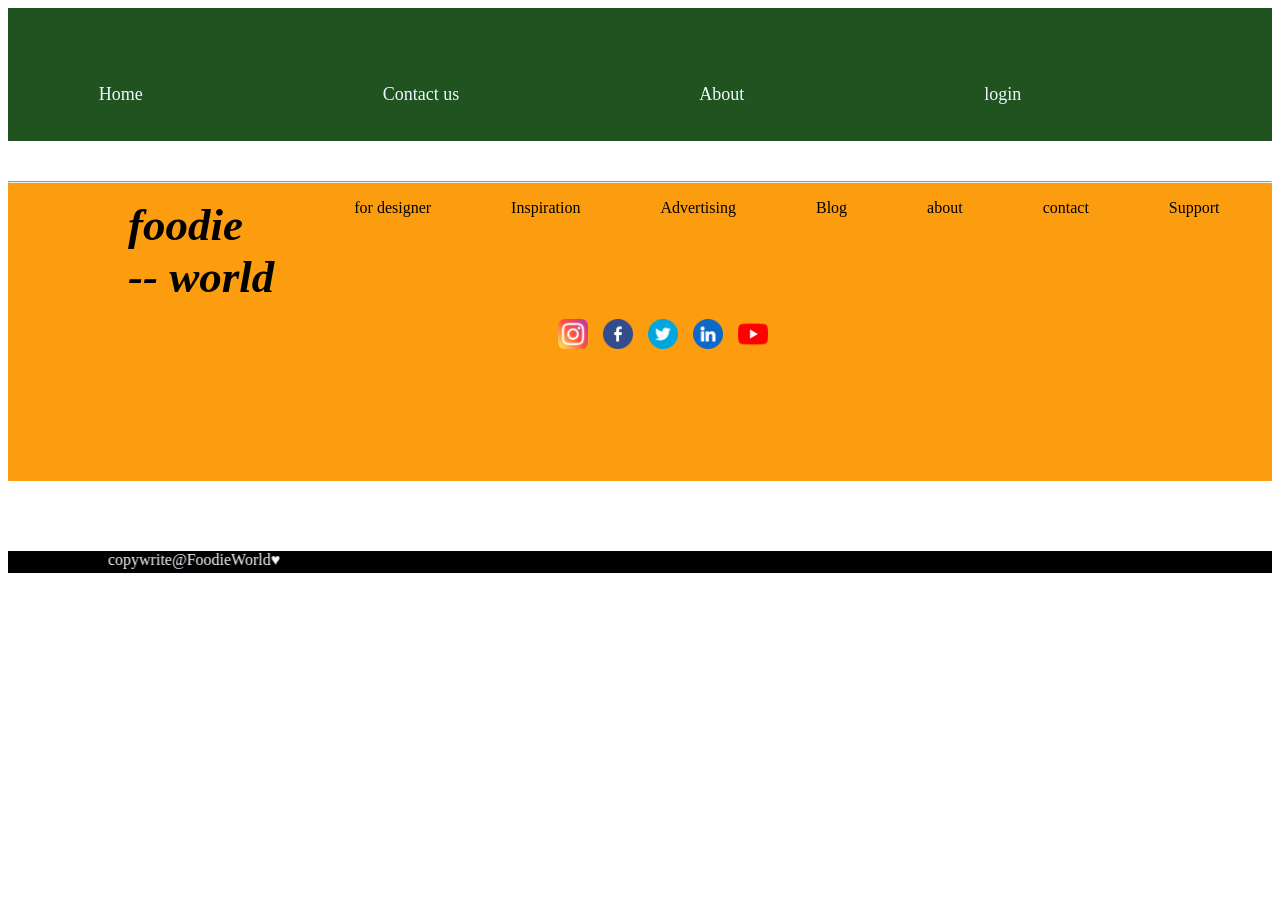
==== contact01.html @ 538b3e46 "friest commit" ====
<!DOCTYPE html>
<html lang="en">
<head>
    <meta charset="UTF-8">
    <meta http-equiv="X-UA-Compatible" content="IE=edge">
    <meta name="viewport" content="width=device-width, initial-scale=1.0">
    <title>about</title>
    <style type="text/css">
        nav {
    background-color: rgb(32, 83, 32);
    color: black;
   display: grid;
    place-items: center;
    margin-bottom: 30px;
    font-family: Cambria, Cochin, Georgia, Times, 'Times New Roman', serif;
}
nav ul a{
    display: inline-block;
    padding: 20px;
    transition: o.2s ease;
    text-decoration-line: none;
}
nav ul  a:hover{
   
    color:black;
    border-radius: 5px;
}
        .s0 img{
            margin-left: 100px;
            transition: 0.5s ease;
        }
        .s0 img:hover{
            transform: scale(1.05);
        }
        .s0{
            margin-left: 200px;
        }
      
        .add {
          display: flex;
         
          
        }
        .center{
            margin-right: 200px;
        }
        .sum{
            text-align: center;
            margin-top: 30px;
            margin-left: 200px;
            
          
        }
        button{
           
            color: white;
            margin-left: 700px;
            width: fit-content;
        }
        i{
            text-align: center;
            margin-left: 600px;
        }
        .add1{
    background-color: grey;
    border-radius: 25px;

}
.s0 img{
    border-radius: 50%;
    width: 100px;
    height: 100px;
    margin-left: 100px;
}
.nav a{
    float: right;
    margin-right: 200px;
    text-decoration: none;
    color: aliceblue;
    margin-top: 40px;
    font-size: large;
}
.copy{
        margin-top: 70px;
        background-color: black;
        color: aliceblue;
        
    }
    .span img{
             display: block;
         width: 100px;
         height: 100px;
            transition: 0.5s ease;
            border-radius: 50%;
    
    }
    .about{
       
        margin-top: 40px;
        background-color: rgb(252, 157, 16);
        color: #000;
        height: 300px;

    }
    .about ul{
        display: flex;
    }
    .about ul li{
        padding-left: 70px;
        list-style: none;
        text-decoration: none;
        margin-left: 10px;
        cursor: pointer;
        list-style-type: none;
        color:black ;
    }
    .about ul li a{
text-decoration: none;
list-style-type: none;
color: #000;

    }
       
    li b{
        font-style: italic;
        font-size: 45px;
    }
    .about .im {
        display: flex;
        width: 30px;
        height: 30px;
        border-radius: 50%;
        margin-top: 10px;
        cursor: pointer;
        margin-top: 10px;
        margin-left: 500px;
        padding-left: 50px;
        
    
    }
    
  

    </style>
</head>
<body> 
    <nav class="nav">
    <ul type="none">
        <a href="loginpage.html"><li>login</li></a>
        <a href="about.html"><li>About</li></a>
        <a href="contact01.html"><li>Contact us</li></a>
<a href="foodie.html"><li> Home </li></a>




</ul>
</nav>
   
    
    

<section class="about">
    <hr>
    
    <ul>
        <li><b>foodie <br>-- world</b> </li>
        <li>for designer</li>
        <li>Inspiration</li>
        <li>Advertising</li>
        <li>Blog</li>
        <li><a href="about.html">about</a></li>
        <li><a href="contact01.html">contact</a></li>

        <li>Support</li> 
       
    </ul>
    <div class="im">
        <img src="image/instagram.png" alt="">
      <img style="margin-left: 15px;" src="image/facebook.png" alt="">
      <img style="margin-left: 15px;" src="image/twitter.png" alt="">  
      <img style="margin-left: 15px;" src="image/linkedin.png" alt="">  
      <img style="margin-left: 15px;" src="image/youtube.png" alt="">  
  
    </div>
   </section>

<div class="copy">
    
    <marquee behavior="scroll" direction="right">
copywrite@FoodieWorld&hearts;
</marquee>
</div>   
</body>
</html>
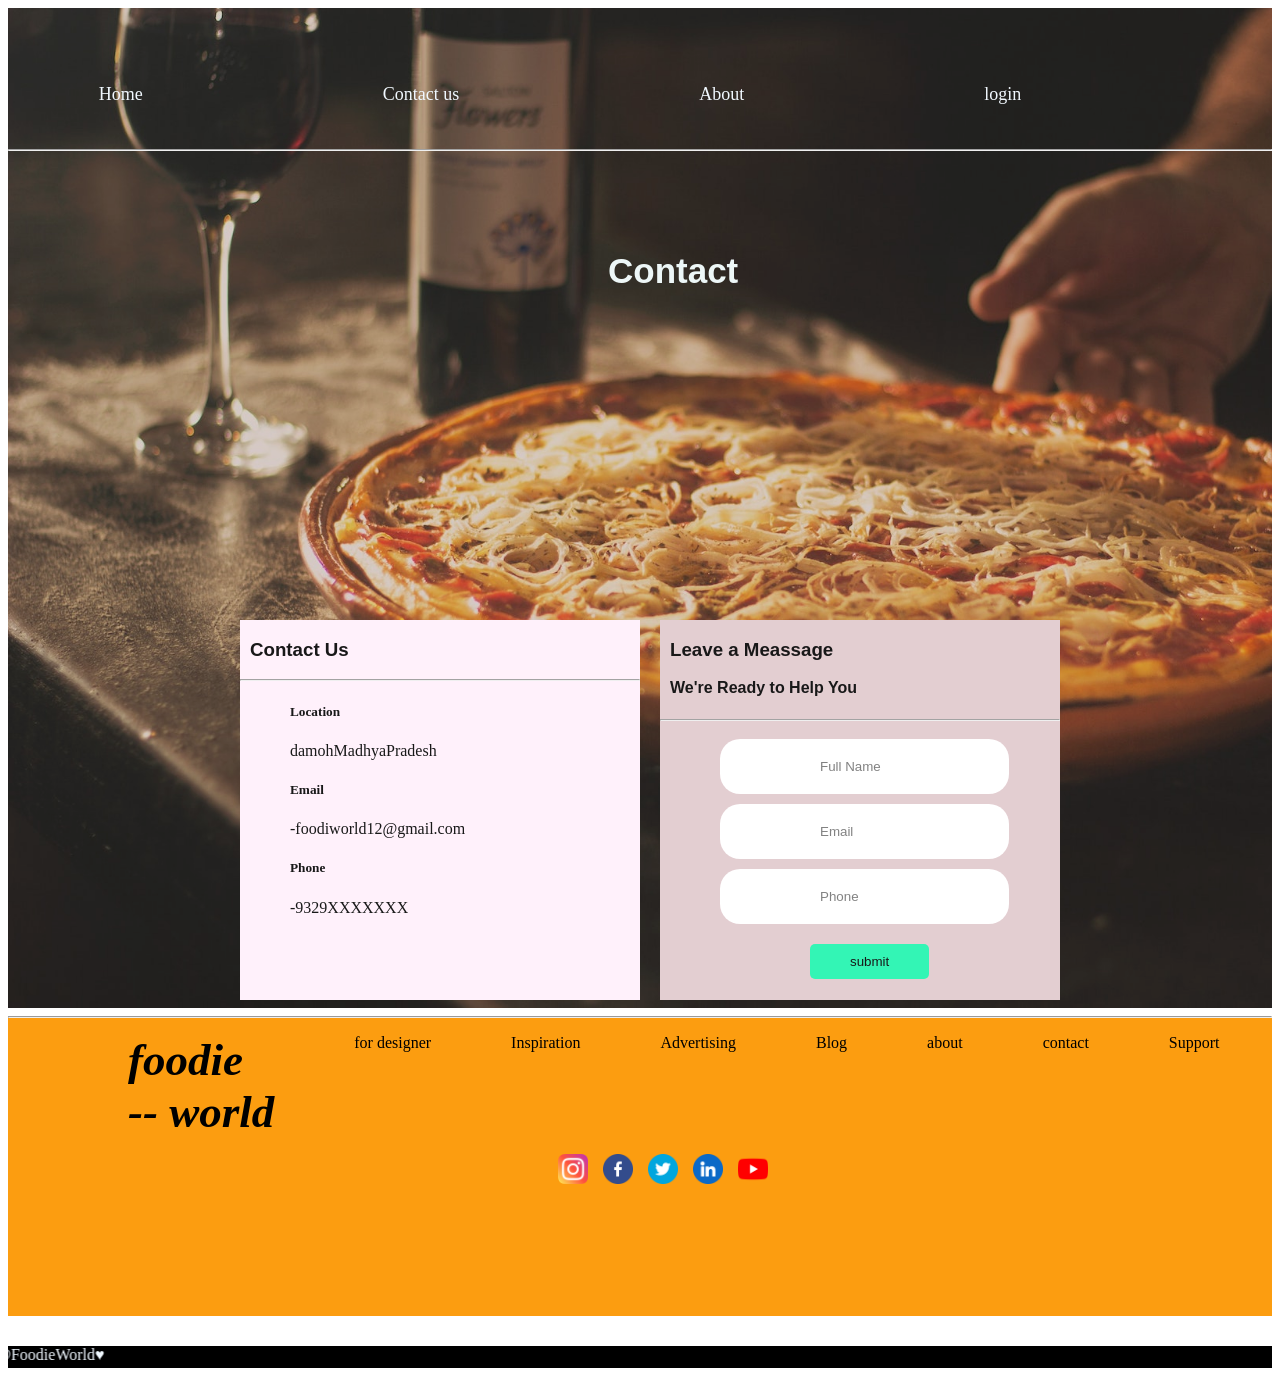
==== commit b3f397eb: "Update contact01.html" ====
--- a/contact01.html
+++ b/contact01.html
@@ -7,8 +7,8 @@
     <title>about</title>
     <style type="text/css">
         nav {
-    background-color: rgb(32, 83, 32);
-    color: black;
+    /* background-color: rgb(189, 236, 189); */
+    color: rgb(248, 242, 242);
    display: grid;
     place-items: center;
     margin-bottom: 30px;
@@ -80,8 +80,11 @@
     margin-top: 40px;
     font-size: large;
 }
+.nav{
+    margin-bottom: 0;
+}
 .copy{
-        margin-top: 70px;
+        margin-top: 30px;
         background-color: black;
         color: aliceblue;
         
@@ -96,7 +99,7 @@
     }
     .about{
        
-        margin-top: 40px;
+        margin-top: 0px;
         background-color: rgb(252, 157, 16);
         color: #000;
         height: 300px;
@@ -138,24 +141,144 @@
         
     
     }
+    .contact{
+        margin-top: 0;
+    }
+
+    .bgImage{
+        background-image: url('./image/01.jpg');
+        background-repeat: no-repeat;
+      background-size: cover;
+      opacity: 0.9;
+      height: 1000px;
+      margin-bottom: 0px;
+
+    }
+    h2{
+        
+        color: rgb(236, 247, 247);
+        margin-top: 100px;
+        margin-left: 600px;
+        font-size: 35px;
+        font-family: 'Gill Sans', 'Gill Sans MT', Calibri, 'Trebuchet MS', sans-serif;
+        font-weight: bolder;
+    }
+    .us{
+        background-color: rgb(255, 240, 251);
+       
+        width: 400px;
+        height: 380px;
+      margin-top: 300px;
+      margin-left: 20px;
+        
+    }
+    .div{
+        display: flex;
+        position: relative;
+        justify-content: center;
+        align-items: center;
+    }
+    h3{
+        margin-left: 10px;
+        font-family: 'Franklin Gothic Medium', 'Arial Narrow', Arial, sans-serif;
+    }
+    h4{
+        margin-left: 10px;
+        margin-top: 0px;
+        font-family: 'Franklin Gothic Medium', 'Arial Narrow', Arial, sans-serif;
+    }
+    .span{
+        margin-left: 50px;
+    }
+    #us{
+        background-color: rgb(225, 201, 205);
+       
+    }
+
+    input{
+        margin-left: 60px;
+        margin-top: 10px;
+        padding: 20px 20px 20px 100px;
+        border-radius: 20px;
+        border: none;
+        
+    }
+    .form button{
+
+        margin-left: 150px;
+        margin-top: 20px;
+        padding: 10px 40px 10px 40px;
+        border-radius: 5px;
+        border: none;
+        color: #000;
+        cursor: pointer;
+        background-color: rgb(30, 245, 174);
+
+        
+    }
     
   
 
     </style>
 </head>
 <body> 
-    <nav class="nav">
-    <ul type="none">
-        <a href="loginpage.html"><li>login</li></a>
-        <a href="about.html"><li>About</li></a>
-        <a href="contact01.html"><li>Contact us</li></a>
-<a href="foodie.html"><li> Home </li></a>
-
-
-
-
-</ul>
-</nav>
+   
+
+<section class="contact">
+
+    <div class="bgImage">
+
+        <nav class="nav">
+            <ul type="none">
+                <a href="loginpage.html"><li>login</li></a>
+                <a href="about.html"><li>About</li></a>
+                <a href="contact01.html"><li>Contact us</li></a>
+        <a href="foodie.html"><li> Home </li></a>
+        
+        </ul>
+        </nav>
+        <hr>
+
+        <h2 >Contact </h2>
+
+        <div class="div">
+            <div class="us">
+                
+                <h3>  Contact Us</h3>
+                <hr>
+                <div class="span">
+                <h5>  Location </h5>
+               
+                 <p>  damohMadhyaPradesh</p> 
+                  
+                  <h5>  Email  </h5>
+                  <p> -foodiworld12@gmail.com </p> 
+                <h5>Phone</h5>
+               <p>-9329XXXXXXX</p>
+                
+            </div>
+
+           
+            </div>
+            <div class="us" id="us">
+               <h3>Leave a Meassage</h3> 
+              <h4>We're Ready to Help You</h4> 
+               <hr>
+               <div class="form">
+                <input type="text" placeholder="Full Name"> <br>
+                <input type="email" placeholder="Email"> <br>
+                <input type="number" placeholder="Phone">
+
+                <button>submit</button>
+               </div>
+            </div>
+        </div>
+
+    </div>
+
+
+
+</section>
    
     
     
@@ -192,4 +315,4 @@
 </marquee>
 </div>   
 </body>
-</html>+</html>
